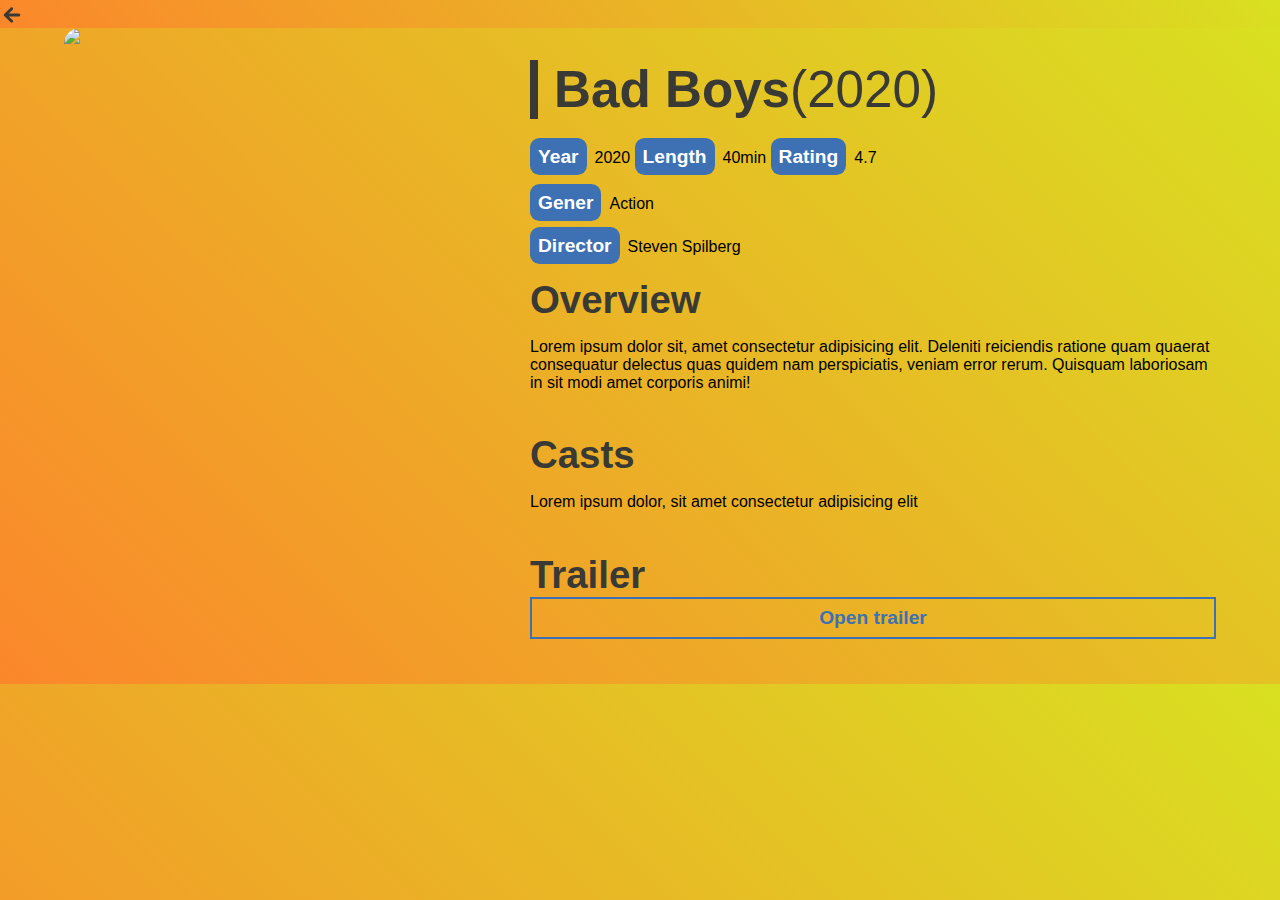
==== detail.html @ 08adba71 "Add files via upload" ====
<!DOCTYPE html>
<html lang="en">
  <head>
    <meta charset="UTF-8" />
    <meta name="viewport" content="width=device-width, initial-scale=1.0" />
    <link rel="stylesheet" href="assets/detail.css" />
    <title>Bad Boys</title>
  </head>
  <body>
    <nav>
      <a href="list.html">
        <div class="icon">
          <svg xmlns="http://www.w3.org/2000/svg" viewBox="0 0 512 512">
            <path
              d="M401.4 224h-214l83-79.4c11.9-12.5 11.9-32.7 0-45.2s-31.2-12.5-43.2 0L89 233.4c-6 5.8-9 13.7-9 22.4v.4c0 8.7 3 16.6 9 22.4l138.1 134c12 12.5 31.3 12.5 43.2 0 11.9-12.5 11.9-32.7 0-45.2l-83-79.4h214c16.9 0 30.6-14.3 30.6-32 .1-18-13.6-32-30.5-32z"
            />
          </svg>
        </div>
      </a>
    </nav>
    <main>
      <div class="wrapper center">
        <h1 id="title_small" class="title">Bad Boys<span>(2020)</span></h1>
        <section class="thumb_section">
          <img
            src="http://127.0.0.1:5500/images/%20(1).jpg"
            class="thumb"
            width="450"
          />
        </section>
        <section class="detail_section">
          <h1 class="title">Bad Boys<span>(2020)</span></h1>
          <div class="info">
            <p class="year"><span>Year</span>2020</p>
            <p class="length"><span>Length</span>40min</p>
            <p class="rating"><span>Rating</span>4.7</p>
          </div>
          <p class="gener"><span>Gener</span>Action</p>
          <p class="director"><span>Director</span>Steven Spilberg</p>
          <div class="plot">
            <h1 class="overview">Overview</h1>
            <p>
              Lorem ipsum dolor sit, amet consectetur adipisicing elit. Deleniti
              reiciendis ratione quam quaerat consequatur delectus quas quidem
              nam perspiciatis, veniam error rerum. Quisquam laboriosam in sit
              modi amet corporis animi!
            </p>
          </div>
          <div class="actor">
            <h1 class="cast">Casts</h1>
            <p>Lorem ipsum dolor, sit amet consectetur adipisicing elit</p>
          </div>
          <div class="trailer">
            <h1 class="trailer_title">Trailer</h1>
            <a href="" class="trailer_link">Open trailer</a>
          </div>
        </section>
      </div>
    </main>
  </body>
</html>
---- assets/detail.css ----
* {
  box-sizing: border-box;
  margin: 0;
  padding: 0;
  font-family: montserrat, sans-serif;
}
.center {
  width: 90%;
  margin: 0 auto;
}
body {
  background-image: linear-gradient(45deg, #fb872b, #d9e021);
}
/* nav */
nav {
  background-image: linear-gradient(45deg, #fb872b, #d9e021);
  position: sticky;
  top: 0;
}

.icon svg {
  fill: currentColor;
  height: 1em;
  width: 1em;
  top: 0.125em;
  font-size: 1.5rem;
  position: relative;
  color: #393935;
  /*! font-weight: bolder; */
}
/* main */
main {
  background-image: linear-gradient(45deg, #fb872b, #d9e021);
}
.wrapper {
  display: grid;
  grid-template-columns: auto auto;
  gap: 1rem;
}
.thumb {
  max-width: 100%;
  height: auto;
}
.thumb {
  border-radius: 1rem;
}
.thumb_section {
  display: grid;
  justify-content: center;
}
#title_small {
  display: none;
}
.detail_section {
  margin: 2rem 0;
  display: flex;
  flex-direction: column;
}
.title {
  font-size: 4vw;
  border-left: 0.5rem solid #393935;
  padding-left: 1rem;
  color: #393935;
  margin: 0 0 1rem 0;
}
.title span {
  font-weight: lighter;
}
.info p {
  display: inline-block;
  margin: 0.7rem 0;
}
.year span,
.rating span,
.length span,
.gener span,
.director span {
  padding: 0.5rem;
  background-color: #3d71b3;
  color: white;
  font-weight: bolder;
  font-size: 1.2rem;
  border-radius: 0.6rem;
  margin-right: 0.5rem;
}
.gener,
.plot,
.actor,
.trailer {
  margin: 0.8rem 0;
}
.director {
  padding: 0.5rem 0;
}
.overview,
.cast,
.trailer_title {
  font-size: 3vw;
  color: #393935;
}
.trailer_link {
  display: inline-block;
  width: 100%;
  padding: 0.5rem;
  text-align: center;
  font-size: 1.2rem;
  text-decoration: none;
  color: #3d71b3;
  font-weight: bolder;
  border: 2px solid #3d71b3;
}
.plot p,
.actor p {
  margin: 1rem 0;
}
@media screen and (max-width: 700px) {
  .wrapper {
    grid-template-columns: none;
    gap: 0;
  }
  #title_small {
    display: block;
  }
  .title {
    display: none;
    font-size: 7vw;
    margin: 1rem 0;
  }
  .overview,
  .cast,
  .trailer_title {
    font-size: 6vw;
  }
}
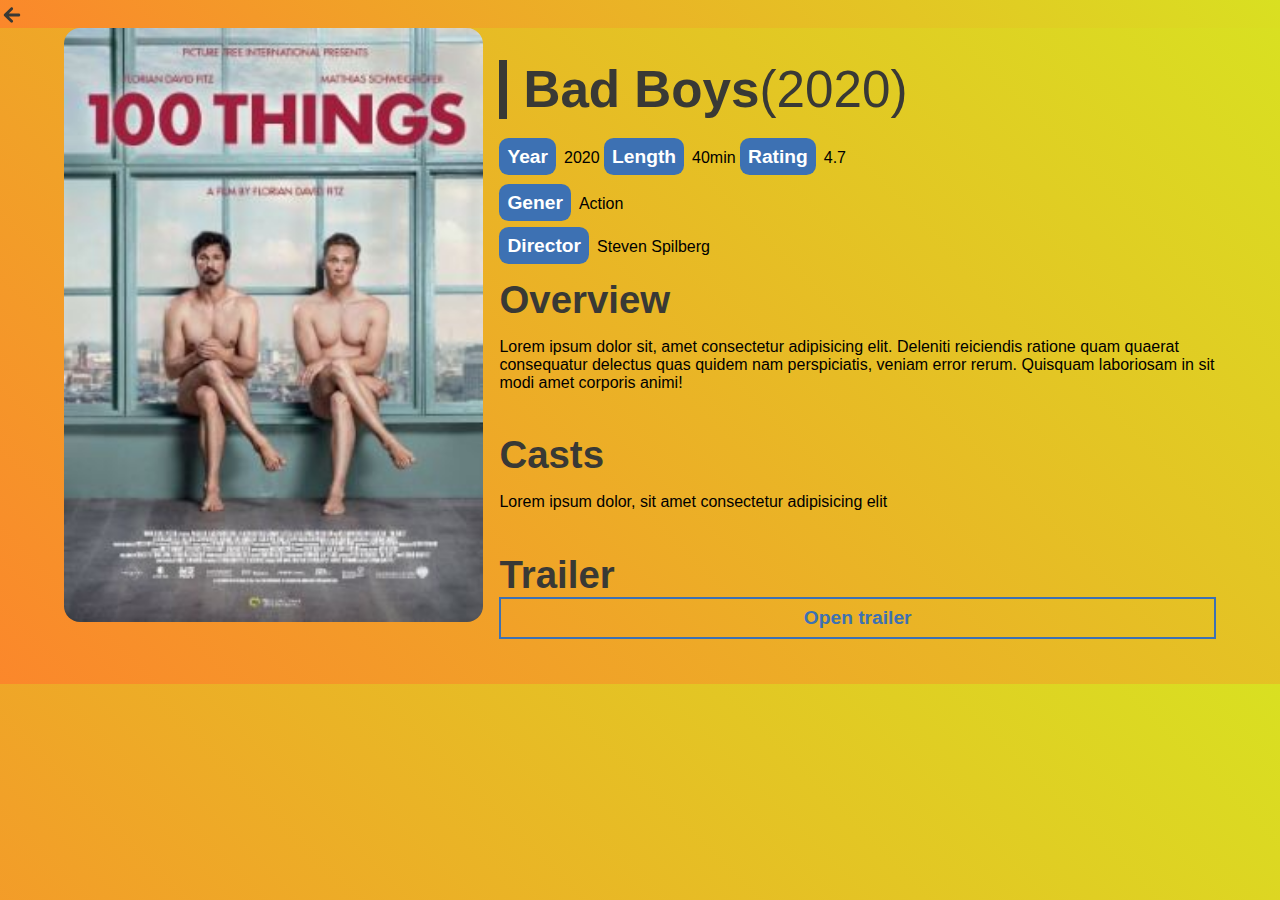
==== commit 0285adf6: "Update detail.html" ====
--- a/detail.html
+++ b/detail.html
@@ -23,7 +23,7 @@
         <h1 id="title_small" class="title">Bad Boys<span>(2020)</span></h1>
         <section class="thumb_section">
           <img
-            src="http://127.0.0.1:5500/images/%20(1).jpg"
+            src="images/ (2).jpg"
             class="thumb"
             width="450"
           />
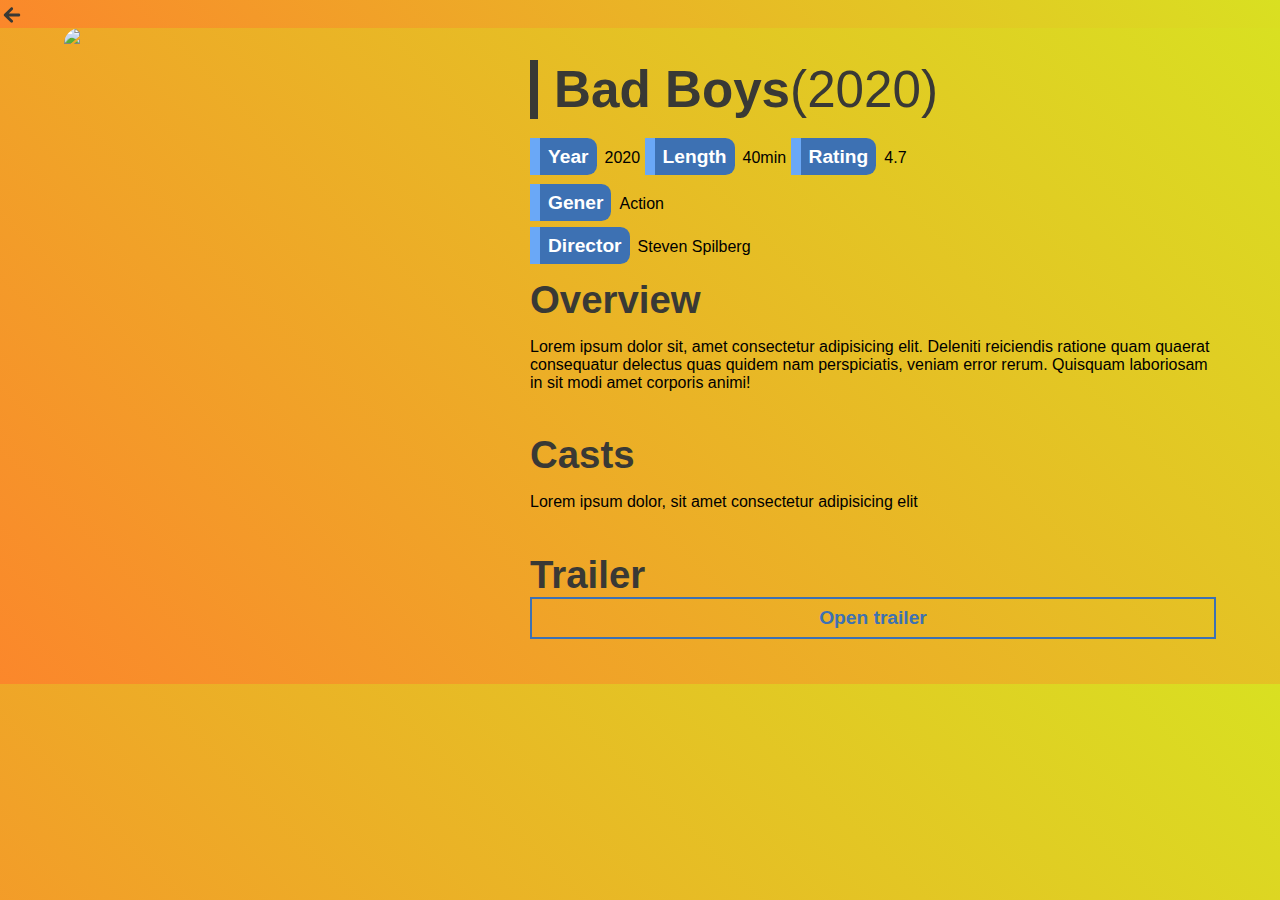
==== commit eb620865: "Update detail.html" ====
--- a/detail.html
+++ b/detail.html
@@ -23,7 +23,7 @@
         <h1 id="title_small" class="title">Bad Boys<span>(2020)</span></h1>
         <section class="thumb_section">
           <img
-            src="images/ (2).jpg"
+            src="http://127.0.0.1:5500/images/%20(1).jpg"
             class="thumb"
             width="450"
           />
--- a/assets/detail.css
+++ b/assets/detail.css
@@ -80,8 +80,9 @@
   color: white;
   font-weight: bolder;
   font-size: 1.2rem;
-  border-radius: 0.6rem;
+  border-radius: 0 0.6rem 0.6rem 0;
   margin-right: 0.5rem;
+  border-left: 10px solid #6aa8f7;
 }
 .gener,
 .plot,
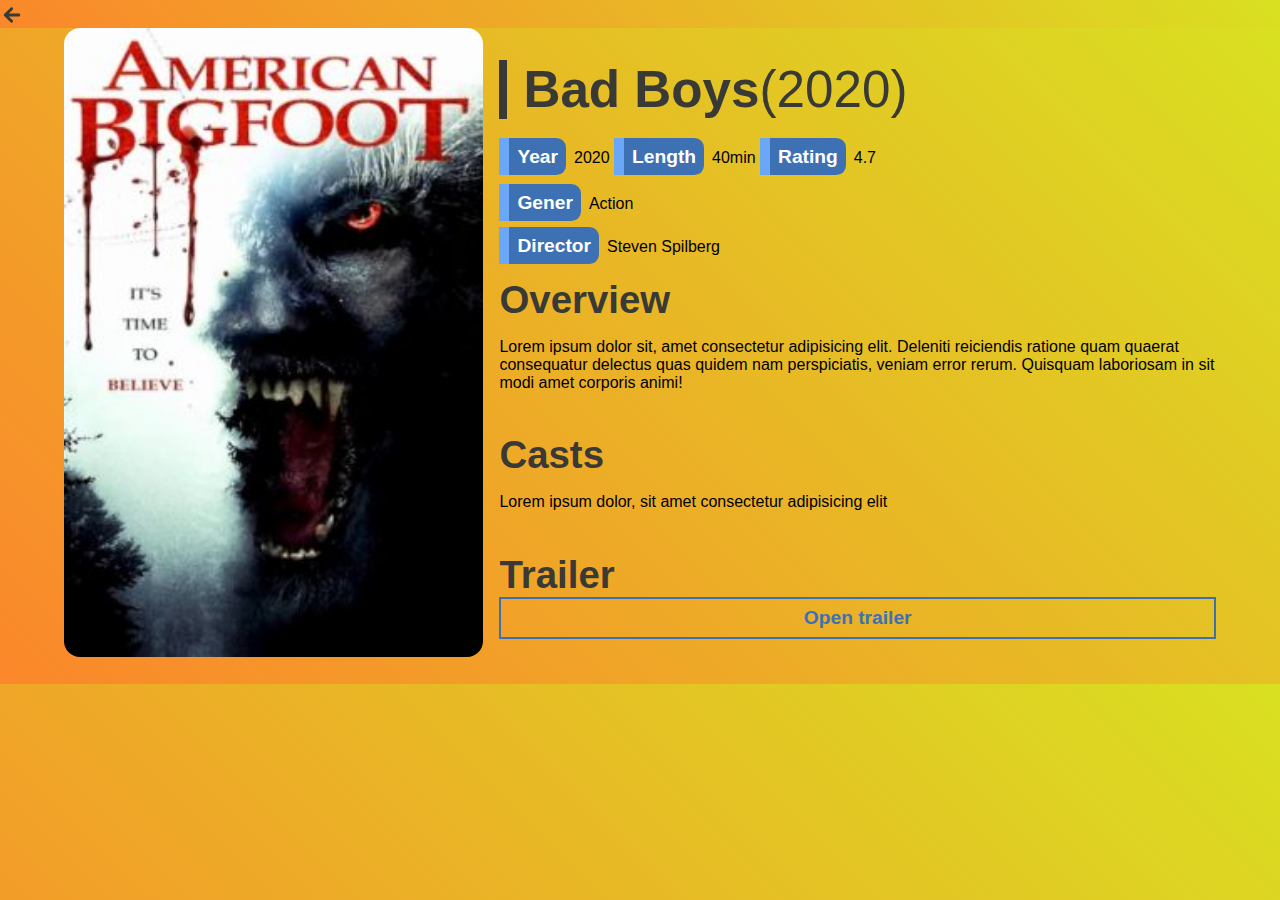
==== commit a94e3e86: "Update detail.html" ====
--- a/detail.html
+++ b/detail.html
@@ -23,7 +23,7 @@
         <h1 id="title_small" class="title">Bad Boys<span>(2020)</span></h1>
         <section class="thumb_section">
           <img
-            src="http://127.0.0.1:5500/images/%20(1).jpg"
+            src="images/ (1).jpg"
             class="thumb"
             width="450"
           />
